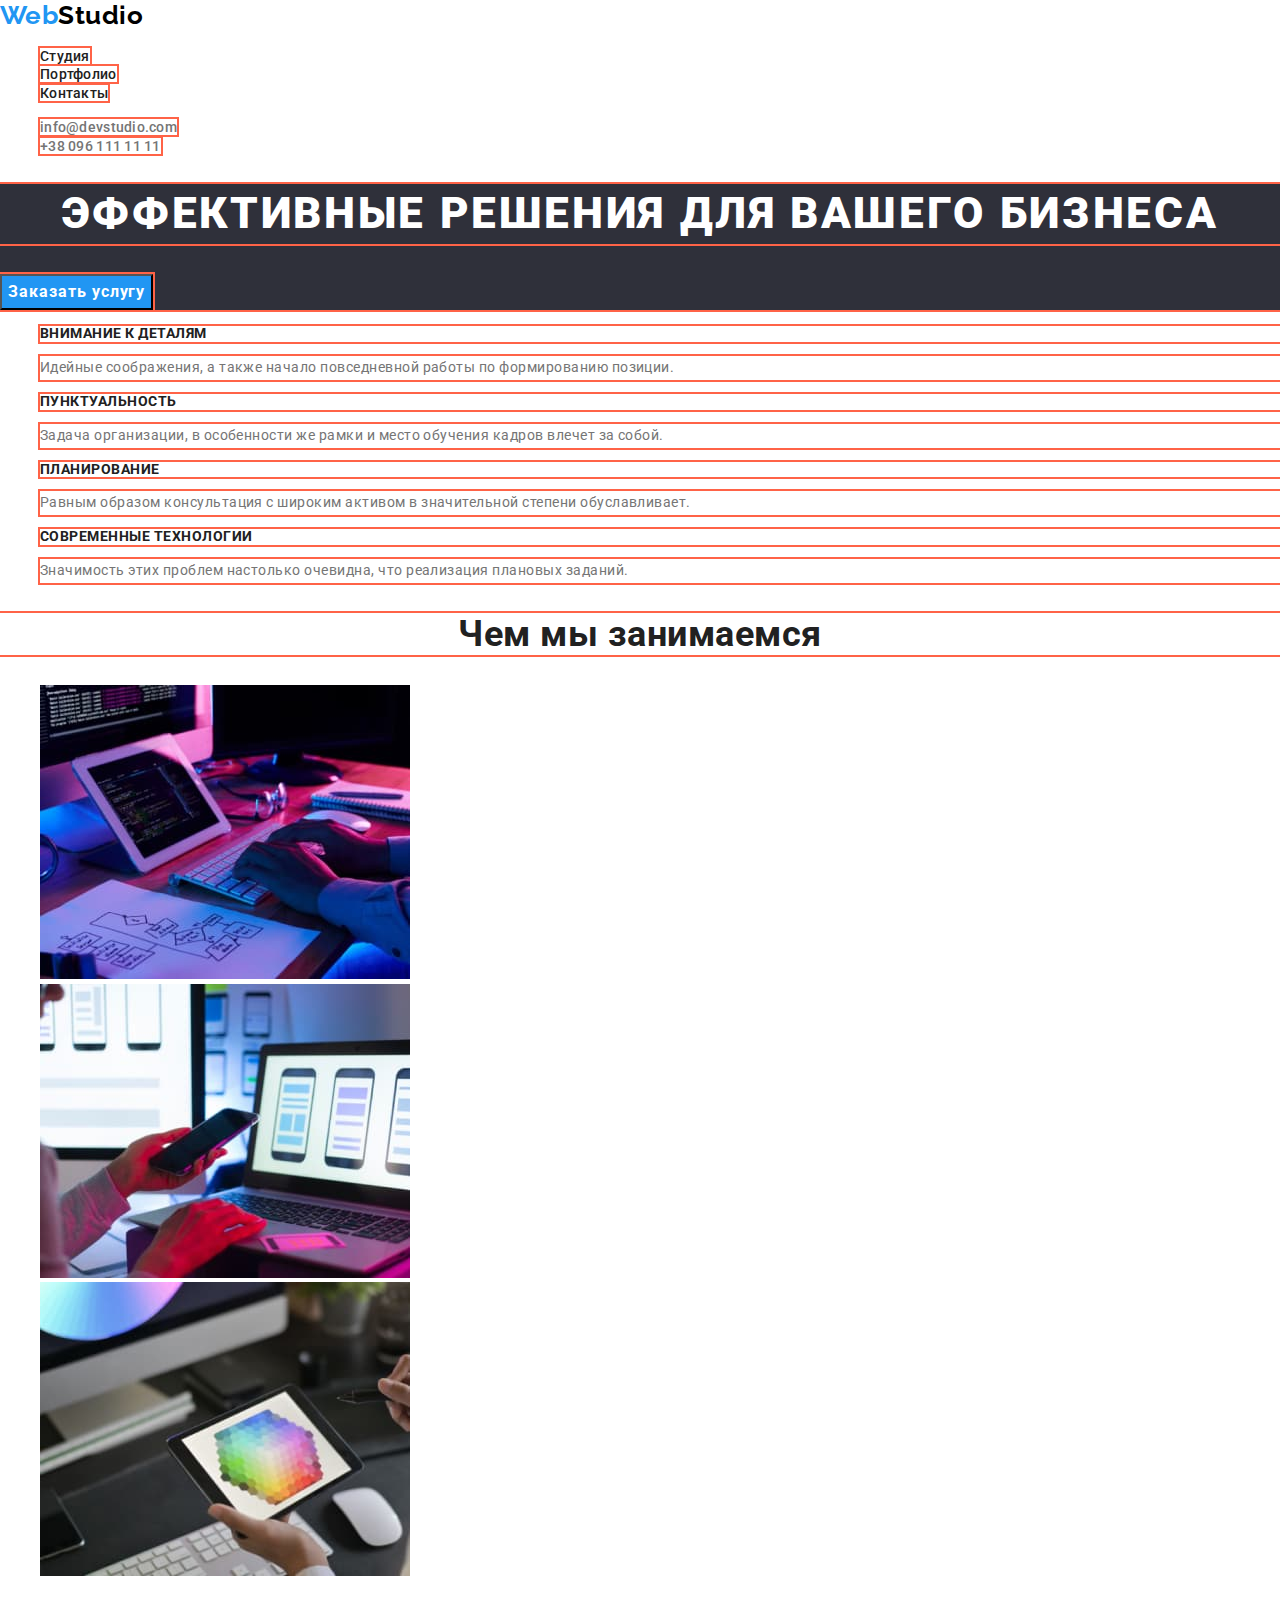
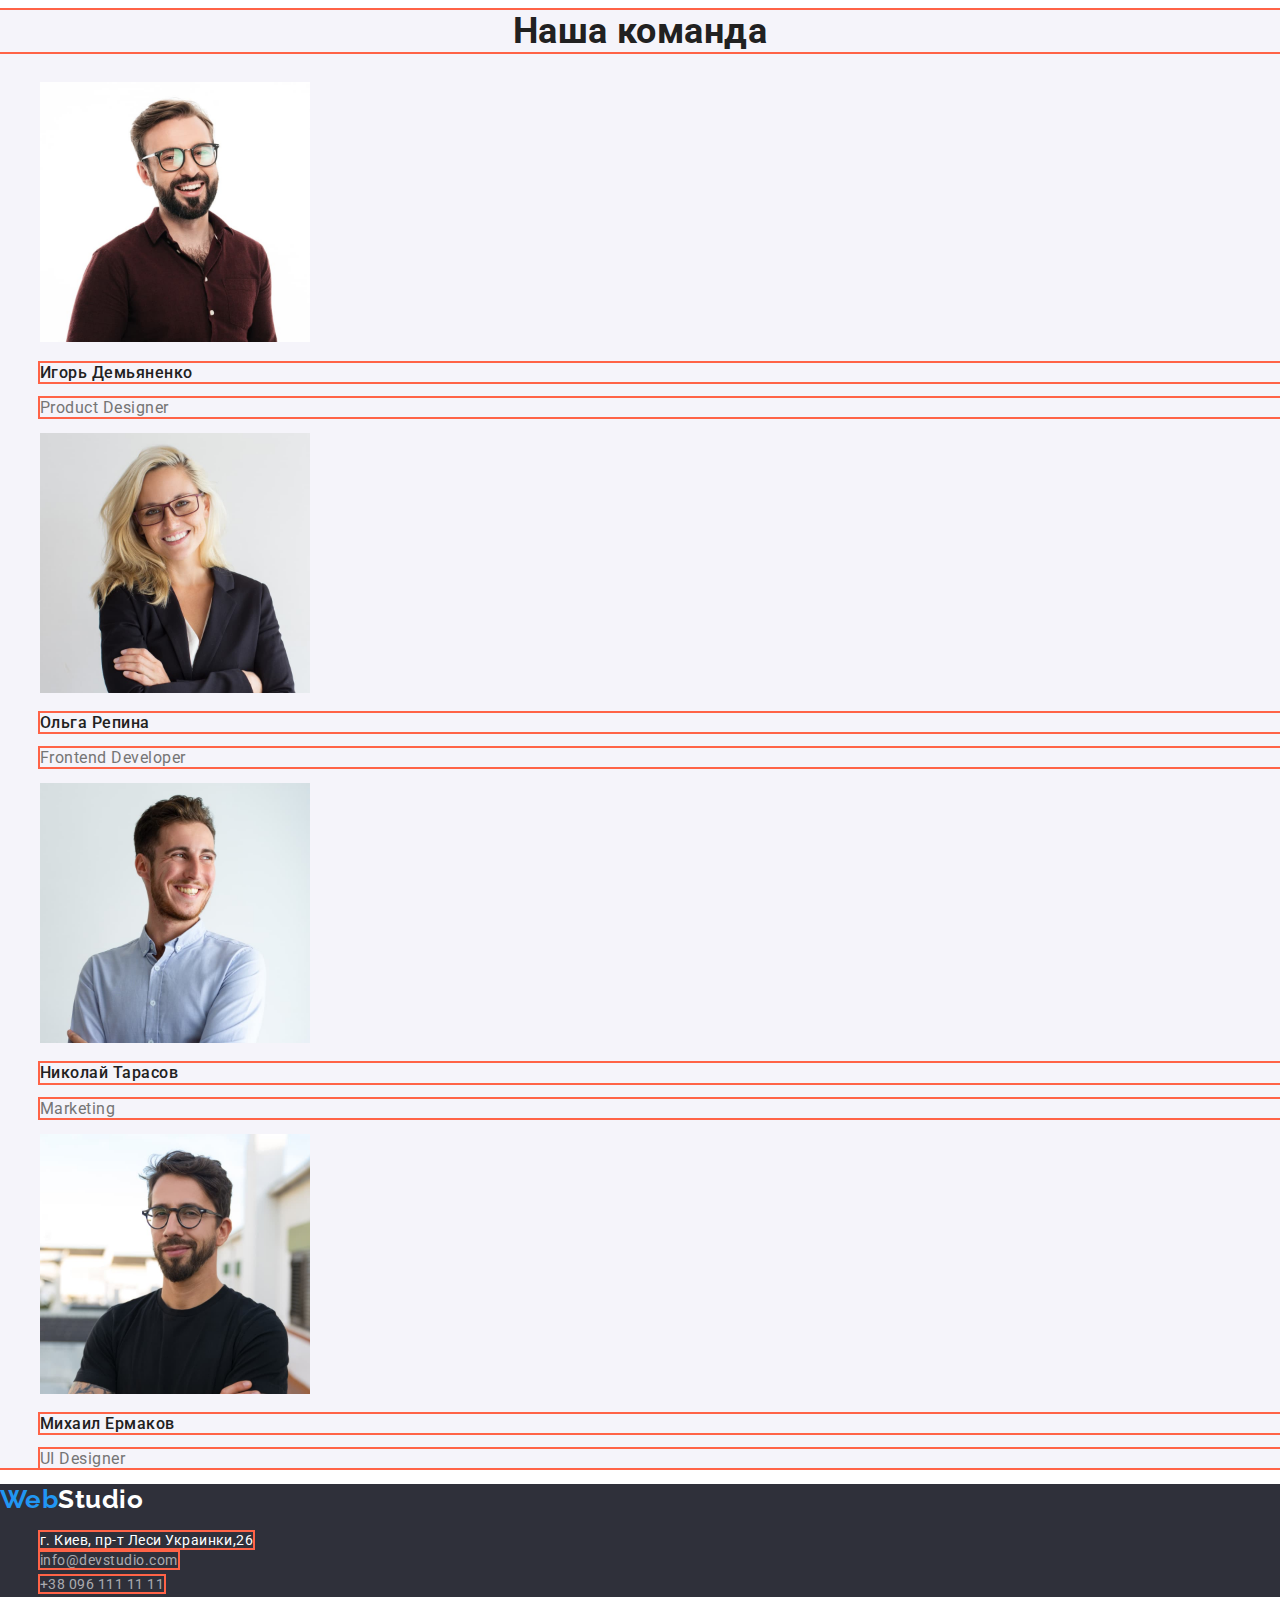
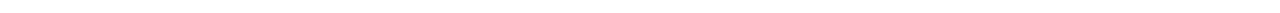
==== index.html @ 61b1cbf6 "Add new files" ====
<!DOCTYPE html>
<html lang="ru">
  <head>
    <meta charset="UTF-8" />
    <meta http-equiv="X-UA-Compatible" content="IE=edge" />
    <meta name="viewport" content="width=device-width, initial-scale=1.0" />
    <title>Document</title>
    <link rel="preconnect" href="https://fonts.googleapis.com" />
    <link rel="preconnect" href="https://fonts.gstatic.com" crossorigin />
    <link
      href="https://fonts.googleapis.com/css2?family=Raleway:wght@700&family=Roboto:wght@400;500;700;900&display=swap"
      rel="stylesheet"
    />
    <link
      rel="stylesheet"
      href="https://cdnjs.cloudflare.com/ajax/libs/modern-normalize/1.0.0/modern-normalize.min.css"
    />
    <link rel="stylesheet" href="./css/styles.css" />
  </head>
  <body>
    <!-- Header -->
    <header class="page-headder">
      <nav>
        <a lang="en" class="link logo-studio-headder" href="/"
          ><span class="link logo-web">Web</span>Studio</a
        >
        <!-- Site-nav -->
        <ul class="list site-nav">
          <li><a href="./index.html" class="link site-nav-link">Студия</a></li>
          <li>
            <a href="./portfolio.html" class="link site-nav-link">Портфолио</a>
          </li>
          <li><a href="" class="link site-nav-link">Контакты</a></li>
        </ul>
      </nav>
      <!-- Contacts -->
      <ul class="list contacts">
        <li>
          <a href="mailto:info@devstudio.com" class="link contacts-link"
            >info@devstudio.com</a
          >
        </li>
        <li>
          <a href="tel:+380961111111" class="link contacts-link"
            >+38 096 111 11 11</a
          >
        </li>
      </ul>
    </header>
    <main>
      <!-- Hero -->
      <section class="hero">
        <h1 class="hero-title">эффективные решения для вашего бизнеса</h1>
        <button type="button" class="button">Заказать услугу</button>
        <!-- Advantages -->
      </section>
      <section class="advantage-section">
        <h2 hidden class="title">Наши преимущества</h2>
        <ul class="list">
          <li>
            <h3 class="list-item-title">Внимание к деталям</h3>
            <p class="list-item-text">
              Идейные соображения, а также начало повседневной работы по
              формированию позиции.
            </p>
          </li>
          <li>
            <h3 class="list-item-title">Пунктуальность</h3>
            <p class="list-item-text">
              Задача организации, в особенности же рамки и место обучения кадров
              влечет за собой.
            </p>
          </li>
          <li>
            <h3 class="list-item-title">Планирование</h3>
            <p class="list-item-text">
              Равным образом консультация с широким активом в значительной
              степени обуславливает.
            </p>
          </li>
          <li>
            <h3 class="list-item-title">Современные технологии</h3>
            <p class="list-item-text">
              Значимость этих проблем настолько очевидна, что реализация
              плановых заданий.
            </p>
          </li>
        </ul>
      </section>
      <!-- Work -->
      <section class="work-section">
        <h2 class="title">Чем мы занимаемся</h2>
        <ul class="list">
          <li>
            <img
              src="./images/img-1.jpg"
              alt="Человек работающий на компьютере"
              width="370"
              height="294"
            />
          </li>
          <li>
            <img
              src="./images/img-2.jpg"
              alt="Человек с мобильным телефоном"
              width="370"
              height="294"
            />
          </li>
          <li>
            <img
              src="./images/img-3.jpg"
              alt="Человек рисующий на планшете"
              width="370"
              height="294"
            />
          </li>
        </ul>
      </section>
      <!-- Our team -->
      <section class="team-section">
        <h2 class="title">Наша команда</h2>
        <ul class="list">
          <li>
            <img
              src="./images/img-1-1.jpg"
              alt="Мужчина с бородой в очках"
              width="270"
              height="260"
            />
            <h3 class="list-title">Игорь Демьяненко</h3>
            <p class="list-title-text" lang="en">Product Designer</p>
          </li>
          <li>
            <img
              src="./images/img-2-2.jpg"
              alt="Девушка блондинка в очках"
              width="270"
              height="260"
            />
            <h3 class="list-title">Ольга Репина</h3>
            <p class="list-title-text" lang="en">Frontend Developer</p>
          </li>
          <li>
            <img
              src="./images/img-3-3.jpg"
              alt="Мужчина в рубашке"
              width="270"
              height="260"
            />
            <h3 class="list-title">Николай Тарасов</h3>
            <p class="list-title-text" lang="en">Marketing</p>
          </li>
          <li>
            <img
              src="./images/img-4-4.jpg"
              alt="Мужчина в футболке в очках"
              width="270"
              height="260"
            />
            <h3 class="list-title">Михаил Ермаков</h3>
            <p class="list-title-text" lang="en">UI Designer</p>
          </li>
        </ul>
      </section>
    </main>
    <!-- Footer -->
    <footer class="footer">
      <a lang="en" class="link logo-studio-footer" href="/"
        ><span class="link logo-web">Web</span>Studio</a
      >
      <address>
        <ul class="list">
          <li>
            <a
              class="link address-link"
              href="https://goo.gl/maps/rsxk5mHzExy43c3M6"
              target="_blank"
              rel="noopener noreferrer"
            >
              г. Киев, пр-т Леси Украинки,26</a
            >
          </li>
          <li>
            <a class="link mail-link" href="mailto:info@devstudio.com">
              info@devstudio.com
            </a>
          </li>
          <li>
            <a class="link phone-link" href="tel:+380961111111">
              +38 096 111 11 11
            </a>
          </li>
        </ul>
      </address>
    </footer>
  </body>
</html>
---- css/styles.css ----
:root {
--primary-text-color: #757575;
--title-text-color: #212121;
--accent-color: #2196F3;
--background-header:#FFFFFF;
--background-footer:#2F303A;
}
/* Styles index.html */
/* Body */

body {
    color: var(--primary-text-color);
    font-family: Roboto, sans-serif;
    letter-spacing: 0.03em;
}

/* Lists styles  */

.list {
    list-style: none;
} 

.link {
    text-decoration: none;
}


/* Headder */

.page-headder {
    background-color: var(--background-header);
}

/* Logo */

.logo-web {
    color: #2196F3;
    font-family: Raleway, sans-serif;
    font-weight: 700;
        font-size: 26px;
        line-height: 1.19;
}

.logo-studio-headder {
    color:#000000;
    font-family: Raleway, sans-serif;
    font-weight: 700;
        font-size: 26px;
        line-height: 1.19;
    
}

/* Site-nav */

.site-nav-link {
    color:#212121;
        font-weight: 500;
        font-size: 14px;
        line-height: 1.14;
        letter-spacing: 0.02em;
        outline: solid 2px tomato;
}

.site-nav-link:hover,
.site-nav-link:focus {
    color: var(--accent-color);
}

/* Contacts */

.contacts-link {
    color: var(--primary-text-color);
        font-weight: 500;
        font-size: 14px;
        line-height: 1.14;
        letter-spacing: 0.02em;
        outline: solid 2px tomato;
}

.contacts-link:hover:hover,
.contacts-link:focus:focus {
    color: var(--accent-color);
}

/* Hero */

.hero {
    background-color: #2F303A;
    outline: solid 2px tomato;
}

.hero-title {
    color:#FFFFFF;
        font-weight: 900;
        font-size: 44px;
        line-height: 1.36;
        text-align: center;
        letter-spacing: 0.06em;
        text-transform: uppercase;
        outline: solid 2px tomato;
}

.hero .button {
    cursor: pointer;
color: #FFFFFF;
background-color: #2196F3;  
font-family: inherit;
    font-weight: 700;
    font-size: 16px;
    line-height: 1.88;
    letter-spacing: 0.06em;
    outline: solid 2px tomato;
}

/* Advantages */

.advantage-section .list-item-title {
    color: var(--title-text-color);
        font-size: 14px;
        line-height: 1.14;
        text-transform: uppercase;
        outline: solid 2px tomato;
}

.advantage-section .list-item-text {
        font-size: 14px;
        line-height: 1.71;
        outline: solid 2px tomato;
}
/* Work */

.work-section .title {
    color: var(--title-text-color);
    font-size: 36px;
    line-height: 1.17;
    text-align: center;
    outline: solid 2px tomato;
}
/* Our team */

.team-section {
background-color: #F5F4FA;
outline: solid 2px tomato;

}

.team-section .title {
color: var(--title-text-color);
    font-size: 36px;
    line-height: 1.17;
    text-align: center;
    outline: solid 2px tomato;
}

.team-section .list-title {
    color: var(--title-text-color);
        font-weight: 500;
        font-size: 16px;
        line-height: 1.19; 
        outline: solid 2px tomato;
}

.team-section .list-title-text {
        font-size: 16px;
        line-height: 1.19;
        outline: solid 2px tomato;
    }
        

  /* Footer */

.footer {
    background-color: var(--background-footer);
}

.logo-studio-footer {
    color: #FFFFFF;
    font-family: Raleway, sans-serif;
        font-weight: 700;
        font-size: 26px;
        line-height: 1.19
}
.address-link {
color: #FFFFFF;
    font-style: normal;
    font-size: 14px;
    line-height: 1.71px; 
    outline: solid 2px tomato;
} 
.mail-link {
    color: rgba(255, 255, 255, 0.6);
    font-style: normal;
        font-size: 14px;
        line-height: 1.71;
        outline: solid 2px tomato;       
}

.phone-link {
    color:rgba(255, 255, 255, 0.6);
    font-style: normal;
            font-size: 14px;
            line-height: 1.71;
            outline: solid 2px tomato;
}

.mail-link:hover,
.mail-link:focus,
.phone-link:hover,
.phone-link:focus {
    color: var(--accent-color);
}
/* Styles portfolio.html */

 /* Work examples section */
  /* Filters */

.examples-section .button {
    cursor: pointer;
    background-color: #F5F4FA;
    color: #212121;
    font-family: inherit;
        font-weight: 500;
        font-size: 16px;
        line-height: 1.62;
        outline: solid 2px tomato;
        }

.examples-section .button:hover,
.examples-section .button:focus {
    background-color: var(--accent-color);
    color: #FFFFFF;
}

/* Work examples */

.examples-list .link {
    text-decoration: none;
}
.examples-list .title {
    color: var(--title-text-color);
        font-size: 18px;
        line-height: 2;
        letter-spacing: 0.06em; 
        outline: solid 2px tomato;
}

.examples-list .text {
    color: var(--primary-text-color);
        font-size: 16px;
        line-height: 1.88;
        outline: solid 2px tomato;
}
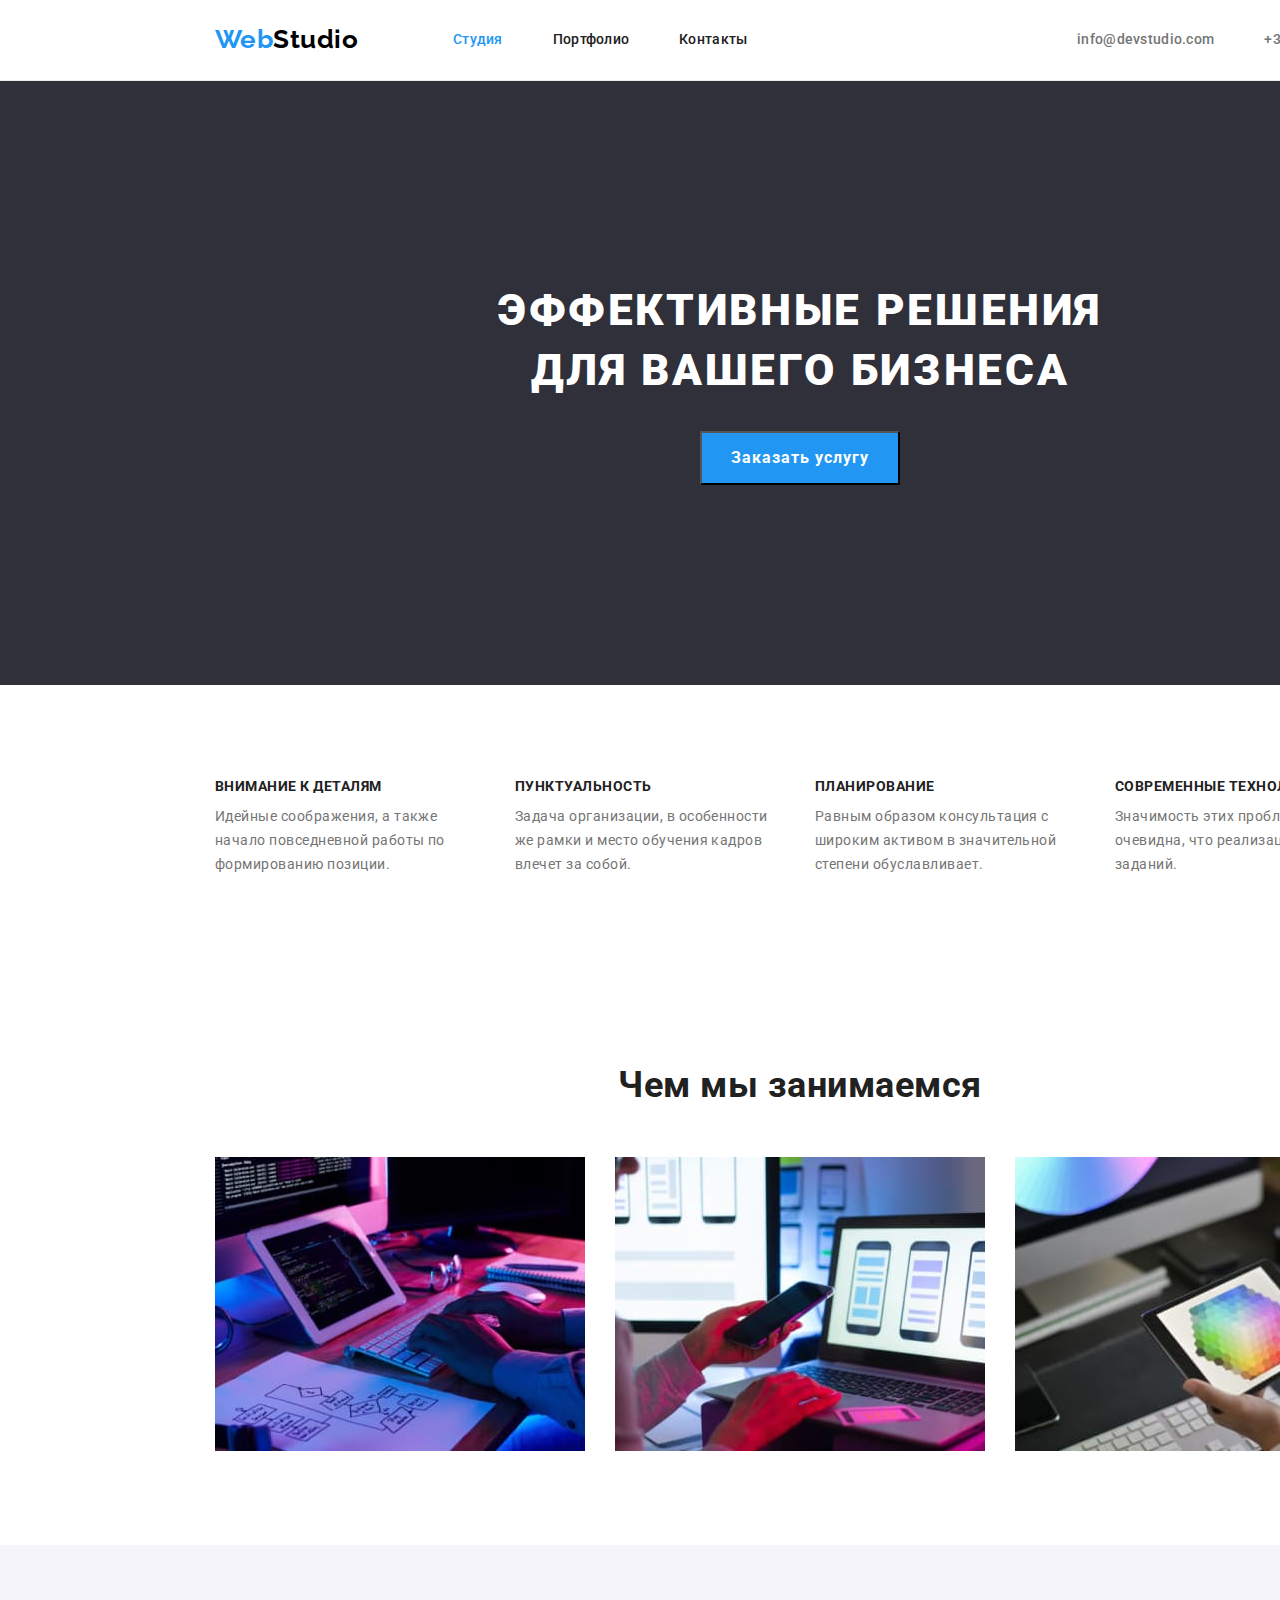
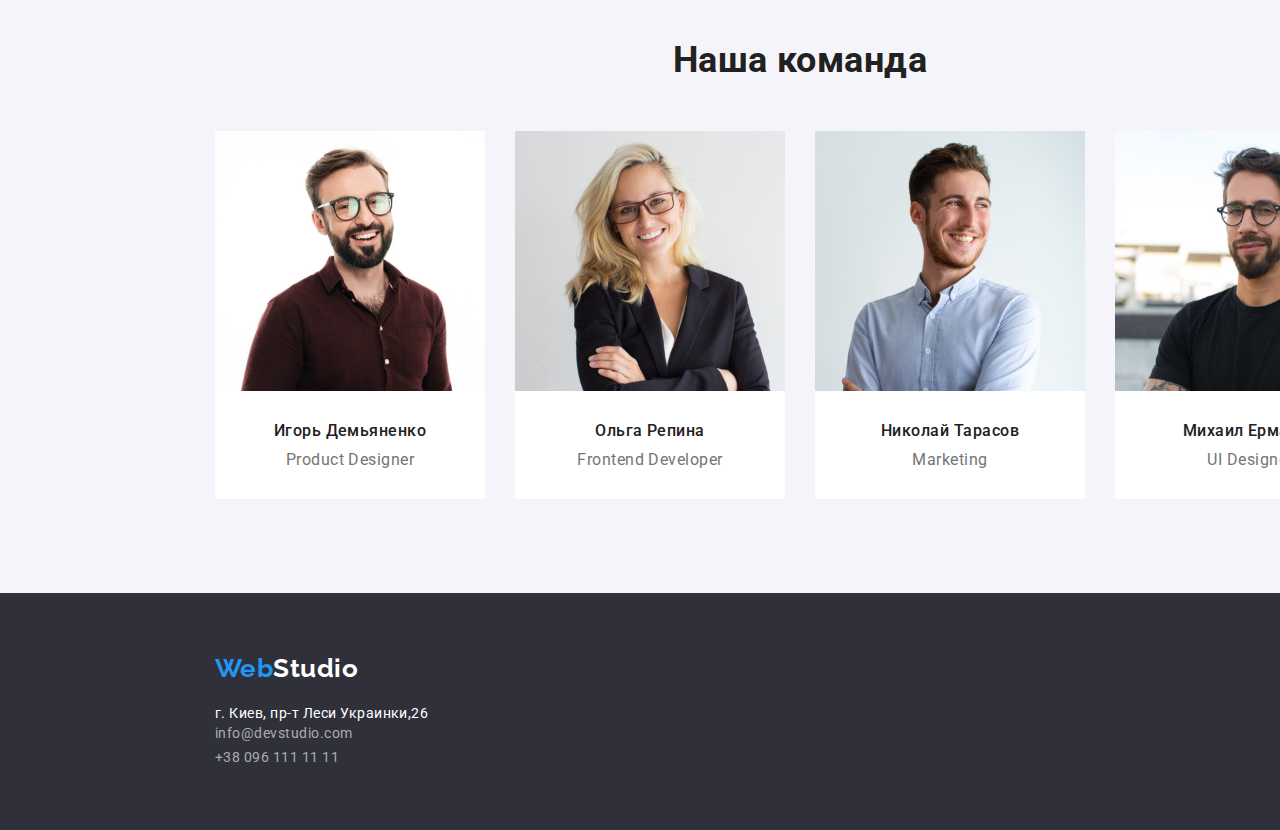
==== commit 343ab345: "Edited html and css" ====
--- a/index.html
+++ b/index.html
@@ -20,179 +20,218 @@
   <body>
     <!-- Header -->
     <header class="page-headder">
-      <nav>
-        <a lang="en" class="link logo-studio-headder" href="/"
-          ><span class="link logo-web">Web</span>Studio</a
-        >
-        <!-- Site-nav -->
-        <ul class="list site-nav">
-          <li><a href="./index.html" class="link site-nav-link">Студия</a></li>
-          <li>
-            <a href="./portfolio.html" class="link site-nav-link">Портфолио</a>
+      <div class="container headder">
+        <nav class="navigation">
+          <div class="logo">
+            <a lang="en" class="link logo-studio-headder" href="/"
+              ><span class="link logo-web">Web</span>Studio</a
+            >
+          </div>
+          <!-- Site-nav -->
+          <ul class="list site-nav">
+            <li class="item">
+              <a href="./index.html" class="current link site-nav-link"
+                >Студия</a
+              >
+            </li>
+            <li class="item">
+              <a href="./portfolio.html" class="link site-nav-link"
+                >Портфолио</a
+              >
+            </li>
+            <li class="item">
+              <a href="" class="link site-nav-link">Контакты</a>
+            </li>
+          </ul>
+        </nav>
+        <!-- Contacts -->
+        <ul class="list contacts">
+          <li class="item">
+            <a href="mailto:info@devstudio.com" class="link contacts-link"
+              >info@devstudio.com</a
+            >
           </li>
-          <li><a href="" class="link site-nav-link">Контакты</a></li>
+          <li class="item">
+            <a href="tel:+380961111111" class="link contacts-link"
+              >+38 096 111 11 11</a
+            >
+          </li>
         </ul>
-      </nav>
-      <!-- Contacts -->
-      <ul class="list contacts">
-        <li>
-          <a href="mailto:info@devstudio.com" class="link contacts-link"
-            >info@devstudio.com</a
-          >
-        </li>
-        <li>
-          <a href="tel:+380961111111" class="link contacts-link"
-            >+38 096 111 11 11</a
-          >
-        </li>
-      </ul>
+      </div>
     </header>
     <main>
       <!-- Hero -->
       <section class="hero">
-        <h1 class="hero-title">эффективные решения для вашего бизнеса</h1>
-        <button type="button" class="button">Заказать услугу</button>
-        <!-- Advantages -->
-      </section>
-      <section class="advantage-section">
-        <h2 hidden class="title">Наши преимущества</h2>
-        <ul class="list">
-          <li>
-            <h3 class="list-item-title">Внимание к деталям</h3>
-            <p class="list-item-text">
-              Идейные соображения, а также начало повседневной работы по
-              формированию позиции.
-            </p>
-          </li>
-          <li>
-            <h3 class="list-item-title">Пунктуальность</h3>
-            <p class="list-item-text">
-              Задача организации, в особенности же рамки и место обучения кадров
-              влечет за собой.
-            </p>
-          </li>
-          <li>
-            <h3 class="list-item-title">Планирование</h3>
-            <p class="list-item-text">
-              Равным образом консультация с широким активом в значительной
-              степени обуславливает.
-            </p>
-          </li>
-          <li>
-            <h3 class="list-item-title">Современные технологии</h3>
-            <p class="list-item-text">
-              Значимость этих проблем настолько очевидна, что реализация
-              плановых заданий.
-            </p>
-          </li>
-        </ul>
+        <div class="container">
+          <h1 class="hero-title">эффективные решения для вашего бизнеса</h1>
+          <button type="button" class="button">Заказать услугу</button>
+          <!-- Advantages -->
+        </div>
+      </section>
+      <section class="section advantage-section">
+        <div class="container">
+          <h2 class="title visually-hidden">Наши преимущества</h2>
+          <ul class="list">
+            <li class="item">
+              <h3 class="list-item-title">Внимание к деталям</h3>
+              <p class="list-item-text">
+                Идейные соображения, а также начало повседневной работы по
+                формированию позиции.
+              </p>
+            </li>
+            <li class="item">
+              <h3 class="list-item-title">Пунктуальность</h3>
+              <p class="list-item-text">
+                Задача организации, в особенности же рамки и место обучения
+                кадров влечет за собой.
+              </p>
+            </li>
+            <li class="item">
+              <h3 class="list-item-title">Планирование</h3>
+              <p class="list-item-text">
+                Равным образом консультация с широким активом в значительной
+                степени обуславливает.
+              </p>
+            </li>
+            <li class="item">
+              <h3 class="list-item-title">Современные технологии</h3>
+              <p class="list-item-text">
+                Значимость этих проблем настолько очевидна, что реализация
+                плановых заданий.
+              </p>
+            </li>
+          </ul>
+        </div>
       </section>
       <!-- Work -->
-      <section class="work-section">
-        <h2 class="title">Чем мы занимаемся</h2>
-        <ul class="list">
-          <li>
-            <img
-              src="./images/img-1.jpg"
-              alt="Человек работающий на компьютере"
-              width="370"
-              height="294"
-            />
-          </li>
-          <li>
-            <img
-              src="./images/img-2.jpg"
-              alt="Человек с мобильным телефоном"
-              width="370"
-              height="294"
-            />
-          </li>
-          <li>
-            <img
-              src="./images/img-3.jpg"
-              alt="Человек рисующий на планшете"
-              width="370"
-              height="294"
-            />
-          </li>
-        </ul>
+      <section class="section work-section">
+        <div class="container">
+          <h2 class="title">Чем мы занимаемся</h2>
+          <ul class="list">
+            <li class="item">
+              <img
+                class="image"
+                src="./images/img-1.jpg"
+                alt="Человек работающий на компьютере"
+                width="370"
+                height="294"
+              />
+            </li>
+            <li class="item">
+              <img
+                class="image"
+                src="./images/img-2.jpg"
+                alt="Человек с мобильным телефоном"
+                width="370"
+                height="294"
+              />
+            </li>
+            <li class="item">
+              <img
+                class="image"
+                src="./images/img-3.jpg"
+                alt="Человек рисующий на планшете"
+                width="370"
+                height="294"
+              />
+            </li>
+          </ul>
+        </div>
       </section>
       <!-- Our team -->
-      <section class="team-section">
-        <h2 class="title">Наша команда</h2>
-        <ul class="list">
-          <li>
-            <img
-              src="./images/img-1-1.jpg"
-              alt="Мужчина с бородой в очках"
-              width="270"
-              height="260"
-            />
-            <h3 class="list-title">Игорь Демьяненко</h3>
-            <p class="list-title-text" lang="en">Product Designer</p>
-          </li>
-          <li>
-            <img
-              src="./images/img-2-2.jpg"
-              alt="Девушка блондинка в очках"
-              width="270"
-              height="260"
-            />
-            <h3 class="list-title">Ольга Репина</h3>
-            <p class="list-title-text" lang="en">Frontend Developer</p>
-          </li>
-          <li>
-            <img
-              src="./images/img-3-3.jpg"
-              alt="Мужчина в рубашке"
-              width="270"
-              height="260"
-            />
-            <h3 class="list-title">Николай Тарасов</h3>
-            <p class="list-title-text" lang="en">Marketing</p>
-          </li>
-          <li>
-            <img
-              src="./images/img-4-4.jpg"
-              alt="Мужчина в футболке в очках"
-              width="270"
-              height="260"
-            />
-            <h3 class="list-title">Михаил Ермаков</h3>
-            <p class="list-title-text" lang="en">UI Designer</p>
-          </li>
-        </ul>
+      <section class="section team-section">
+        <div class="container">
+          <h2 class="title">Наша команда</h2>
+          <ul class="list team-list">
+            <li class="item">
+              <img
+                class="image"
+                src="./images/img-1-1.jpg"
+                alt="Мужчина с бородой в очках"
+                width="270"
+                height="260"
+              />
+              <div class="card-content">
+                <h3 class="list-title">Игорь Демьяненко</h3>
+                <p class="list-title-text" lang="en">Product Designer</p>
+              </div>
+            </li>
+            <li class="item">
+              <img
+                class="image"
+                src="./images/img-2-2.jpg"
+                alt="Девушка блондинка в очках"
+                width="270"
+                height="260"
+              />
+              <div class="card-content">
+                <h3 class="list-title">Ольга Репина</h3>
+                <p class="list-title-text" lang="en">Frontend Developer</p>
+              </div>
+            </li>
+            <li class="item">
+              <img
+                class="image"
+                src="./images/img-3-3.jpg"
+                alt="Мужчина в рубашке"
+                width="270"
+                height="260"
+              />
+              <div class="card-content">
+                <h3 class="list-title">Николай Тарасов</h3>
+                <p class="list-title-text" lang="en">Marketing</p>
+              </div>
+            </li>
+            <li class="item">
+              <img
+                class="image"
+                src="./images/img-4-4.jpg"
+                alt="Мужчина в футболке в очках"
+                width="270"
+                height="260"
+              />
+              <div class="card-content">
+                <h3 class="list-title">Михаил Ермаков</h3>
+                <p class="list-title-text" lang="en">UI Designer</p>
+              </div>
+            </li>
+          </ul>
+        </div>
       </section>
     </main>
     <!-- Footer -->
     <footer class="footer">
-      <a lang="en" class="link logo-studio-footer" href="/"
-        ><span class="link logo-web">Web</span>Studio</a
-      >
-      <address>
-        <ul class="list">
-          <li>
-            <a
-              class="link address-link"
-              href="https://goo.gl/maps/rsxk5mHzExy43c3M6"
-              target="_blank"
-              rel="noopener noreferrer"
-            >
-              г. Киев, пр-т Леси Украинки,26</a
-            >
-          </li>
-          <li>
-            <a class="link mail-link" href="mailto:info@devstudio.com">
-              info@devstudio.com
-            </a>
-          </li>
-          <li>
-            <a class="link phone-link" href="tel:+380961111111">
-              +38 096 111 11 11
-            </a>
-          </li>
-        </ul>
-      </address>
+      <div class="container">
+        <div class="logo-footer">
+          <a lang="en" class="link logo-studio-footer" href="/"
+            ><span class="link logo-web">Web</span>Studio</a
+          >
+        </div>
+        <address class="address">
+          <ul class="list">
+            <li>
+              <a
+                class="link address-link"
+                href="https://goo.gl/maps/rsxk5mHzExy43c3M6"
+                target="_blank"
+                rel="noopener noreferrer"
+              >
+                г. Киев, пр-т Леси Украинки,26</a
+              >
+            </li>
+            <li>
+              <a class="link mail-link" href="mailto:info@devstudio.com">
+                info@devstudio.com
+              </a>
+            </li>
+            <li>
+              <a class="link phone-link" href="tel:+380961111111">
+                +38 096 111 11 11
+              </a>
+            </li>
+          </ul>
+        </address>
+      </div>
     </footer>
   </body>
 </html>
--- a/css/styles.css
+++ b/css/styles.css
@@ -10,6 +10,8 @@
 /* Body */
 
 body {
+    width: 1600px;
+
     color: var(--primary-text-color);
     font-family: Roboto, sans-serif;
     letter-spacing: 0.03em;
@@ -17,22 +19,78 @@
 
 /* Lists styles  */
 
+h1, h2, h3, h4, h5, h6, ul, p {
+margin: 0;
+}
+
 .list {
     list-style: none;
+    padding: 0;
+    margin: 0;
 } 
+
+.image {
+    display: block;
+}
+
+.section {
+    padding-top: 94px;
+    padding-bottom: 94px;
+}
 
 .link {
     text-decoration: none;
 }
 
 
+
+.container {
+    width: 1200px;
+    padding-left: 15px;
+    padding-right: 15px;
+    margin-left: auto;
+    margin-right: auto;
+}
+
+.visually-hidden {
+    position: absolute;
+    width: 1px;
+    height: 1px;
+    margin: -1px;
+    border: 0;
+    padding: 0;
+
+    white-space: nowrap;
+    clip-path: inset(100%);
+    clip: rect(0 0 0 0);
+    overflow: hidden;
+}
+
 /* Headder */
 
 .page-headder {
     background-color: var(--background-header);
+    border-bottom: 1px solid #ECECEC;
+}
+
+.headder {
+    display: flex;
+    align-items: center;
+}
+
+.navigation {
+    display: flex;
+    align-items: center;
 }
 
 /* Logo */
+
+.logo {
+    margin-right: 93px;
+    width: 145px;
+    padding-top: 24px;
+    padding-bottom: 25px;
+}
 
 .logo-web {
     color: #2196F3;
@@ -53,14 +111,28 @@
 
 /* Site-nav */
 
+.site-nav {
+    display: flex;
+    padding-left: 0px;
+}
+
+
 .site-nav-link {
+    display: block;
+    padding-top: 32px;
+    padding-bottom: 32px;
     color:#212121;
         font-weight: 500;
         font-size: 14px;
         line-height: 1.14;
         letter-spacing: 0.02em;
-        outline: solid 2px tomato;
-}
+}
+
+
+.site-nav .item:not(:last-child) {
+    margin-right: 50px;
+}
+
 
 .site-nav-link:hover,
 .site-nav-link:focus {
@@ -69,13 +141,26 @@
 
 /* Contacts */
 
+.contacts { 
+    display: flex;
+    margin-left: auto;
+}
+
+.contacts .item:not(:last-child){
+    margin-right: 50px;
+
+}
+
 .contacts-link {
+display: block;
+padding-top: 32px;
+padding-bottom: 32px;
+
     color: var(--primary-text-color);
         font-weight: 500;
         font-size: 14px;
         line-height: 1.14;
         letter-spacing: 0.02em;
-        outline: solid 2px tomato;
 }
 
 .contacts-link:hover:hover,
@@ -86,11 +171,18 @@
 /* Hero */
 
 .hero {
+    padding-top: 200px;
+    padding-bottom: 200px;
+
     background-color: #2F303A;
-    outline: solid 2px tomato;
 }
 
 .hero-title {
+width: 696px;
+margin-left: auto;
+margin-right: auto;
+margin-bottom: 30px;
+
     color:#FFFFFF;
         font-weight: 900;
         font-size: 44px;
@@ -98,11 +190,16 @@
         text-align: center;
         letter-spacing: 0.06em;
         text-transform: uppercase;
-        outline: solid 2px tomato;
 }
 
 .hero .button {
-    cursor: pointer;
+    display: block;
+    width: 200px;
+margin: 0 auto;
+padding-top: 10px;
+padding-bottom: 10px;
+
+cursor: pointer;
 color: #FFFFFF;
 background-color: #2196F3;  
 font-family: inherit;
@@ -110,68 +207,130 @@
     font-size: 16px;
     line-height: 1.88;
     letter-spacing: 0.06em;
-    outline: solid 2px tomato;
 }
 
 /* Advantages */
+.advantage-section .item {
+    flex-basis: 270px;
+}
+
+.advantage-section .item:not(:last-child) {
+margin-right: 30px;
+}
+
+.advantage-section .list {
+    display: flex;
+}
 
 .advantage-section .list-item-title {
+    padding-left: 0;
+    margin-bottom: 10px;
+
     color: var(--title-text-color);
         font-size: 14px;
         line-height: 1.14;
         text-transform: uppercase;
-        outline: solid 2px tomato;
 }
 
 .advantage-section .list-item-text {
         font-size: 14px;
         line-height: 1.71;
-        outline: solid 2px tomato;
 }
 /* Work */
+.work-section .list {
+    display: flex;
+    justify-content: center;
+    padding-left: 0px;
+    padding-right: 0px;
+}
+
+.work-section .item {
+flex-basis: 370px;
+}
 
 .work-section .title {
+width: 376px;
+margin-left: auto;
+margin-right: auto;
+margin-bottom: 50px;
+
     color: var(--title-text-color);
     font-size: 36px;
     line-height: 1.17;
     text-align: center;
-    outline: solid 2px tomato;
-}
+}
+
+.work-section .item:not(:last-child){
+    margin-right: 30px;
+}
+
 /* Our team */
+
+.team-section .team-list {
+    display: flex;
+    justify-content: center;
+}
+
+.team-section .item:not(:last-child) {
+    margin-right: 30px;
+}
+
+.team-section .item {
+    flex-basis: 270px;
+}
 
 .team-section {
 background-color: #F5F4FA;
-outline: solid 2px tomato;
-
 }
 
 .team-section .title {
+    width: 264px;
+    margin-bottom: 50px;
+    margin-left: auto;
+        margin-right: auto;
+
 color: var(--title-text-color);
     font-size: 36px;
     line-height: 1.17;
     text-align: center;
-    outline: solid 2px tomato;
 }
 
 .team-section .list-title {
+    margin-bottom: 10px;
+
     color: var(--title-text-color);
         font-weight: 500;
         font-size: 16px;
         line-height: 1.19; 
-        outline: solid 2px tomato;
 }
 
 .team-section .list-title-text {
         font-size: 16px;
         line-height: 1.19;
-        outline: solid 2px tomato;
     }
-        
+
+.team-section .card-content {
+    width: 270px;
+    padding-top: 30px;
+    padding-bottom: 30px;
+    padding-left: 15px;
+    padding-right: 15px;
+    text-align: center;
+
+    background-color: #FFFFFF;
+}    
 
   /* Footer */
 
 .footer {
+    padding-top: 60px;
+    padding-bottom: 60px;
+
     background-color: var(--background-footer);
+}
+
+.logo-footer {
+    margin-bottom: 20px;
 }
 
 .logo-studio-footer {
@@ -186,14 +345,12 @@
     font-style: normal;
     font-size: 14px;
     line-height: 1.71px; 
-    outline: solid 2px tomato;
 } 
 .mail-link {
     color: rgba(255, 255, 255, 0.6);
     font-style: normal;
         font-size: 14px;
-        line-height: 1.71;
-        outline: solid 2px tomato;       
+        line-height: 1.71;     
 }
 
 .phone-link {
@@ -201,7 +358,6 @@
     font-style: normal;
             font-size: 14px;
             line-height: 1.71;
-            outline: solid 2px tomato;
 }
 
 .mail-link:hover,
@@ -215,7 +371,32 @@
  /* Work examples section */
   /* Filters */
 
+
+.examples-section .list-button {
+display: flex;
+flex-wrap: wrap;
+justify-content: center;
+margin-bottom: 34px;
+}
+
+.examples-section .examples-list {
+display: flex;
+    flex-wrap: wrap;
+    margin-left: -30px;
+    margin-top: -30px;
+    justify-content: center;  
+}
+
+.examples-list > .list-item {
+    flex-basis: calc(100% / 3 - 30px);
+    margin-left: 30px;
+    margin-top: 30px;
+}
+
 .examples-section .button {
+    padding: 6px 22px;
+    border-radius: 4px;
+
     cursor: pointer;
     background-color: #F5F4FA;
     color: #212121;
@@ -223,9 +404,11 @@
         font-weight: 500;
         font-size: 16px;
         line-height: 1.62;
-        outline: solid 2px tomato;
-        }
-
+}
+
+.examples-section .item:not(:last-child) {
+    margin-right: 8px;
+}
 .examples-section .button:hover,
 .examples-section .button:focus {
     background-color: var(--accent-color);
@@ -234,20 +417,32 @@
 
 /* Work examples */
 
-.examples-list .link {
-    text-decoration: none;
-}
 .examples-list .title {
+    margin-bottom: 4px;
+
     color: var(--title-text-color);
         font-size: 18px;
         line-height: 2;
         letter-spacing: 0.06em; 
-        outline: solid 2px tomato;
 }
 
 .examples-list .text {
     color: var(--primary-text-color);
         font-size: 16px;
         line-height: 1.88;
-        outline: solid 2px tomato;
-}+
+}
+
+.examples-list .card-content {
+    padding-top: 20px;
+    padding-bottom: 20px;
+    padding-left: 24px;
+    padding-right: 24px;
+border-right: 1px solid #EEEEEE; 
+border-left: 1px solid #EEEEEE;;  
+border-bottom: 1px solid #EEEEEE;
+}
+
+.current {
+    color: var(--accent-color);
+}
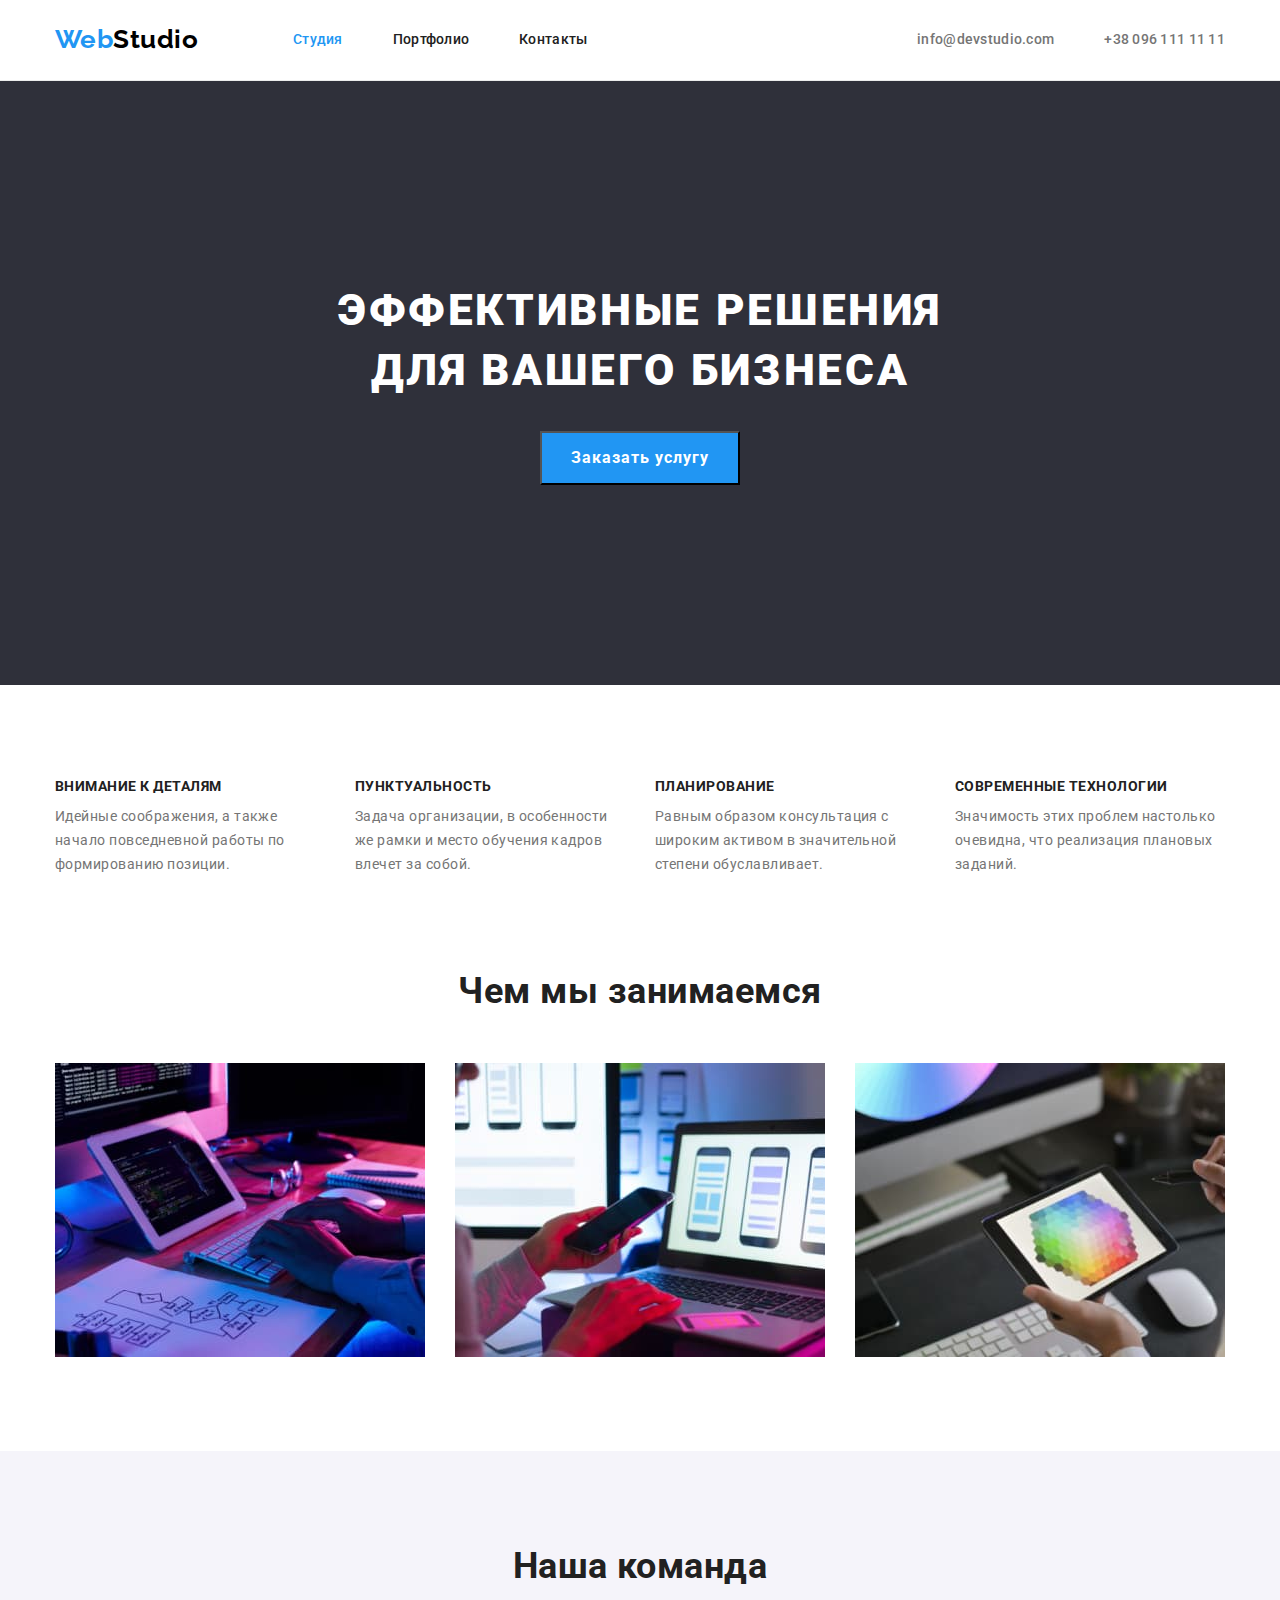
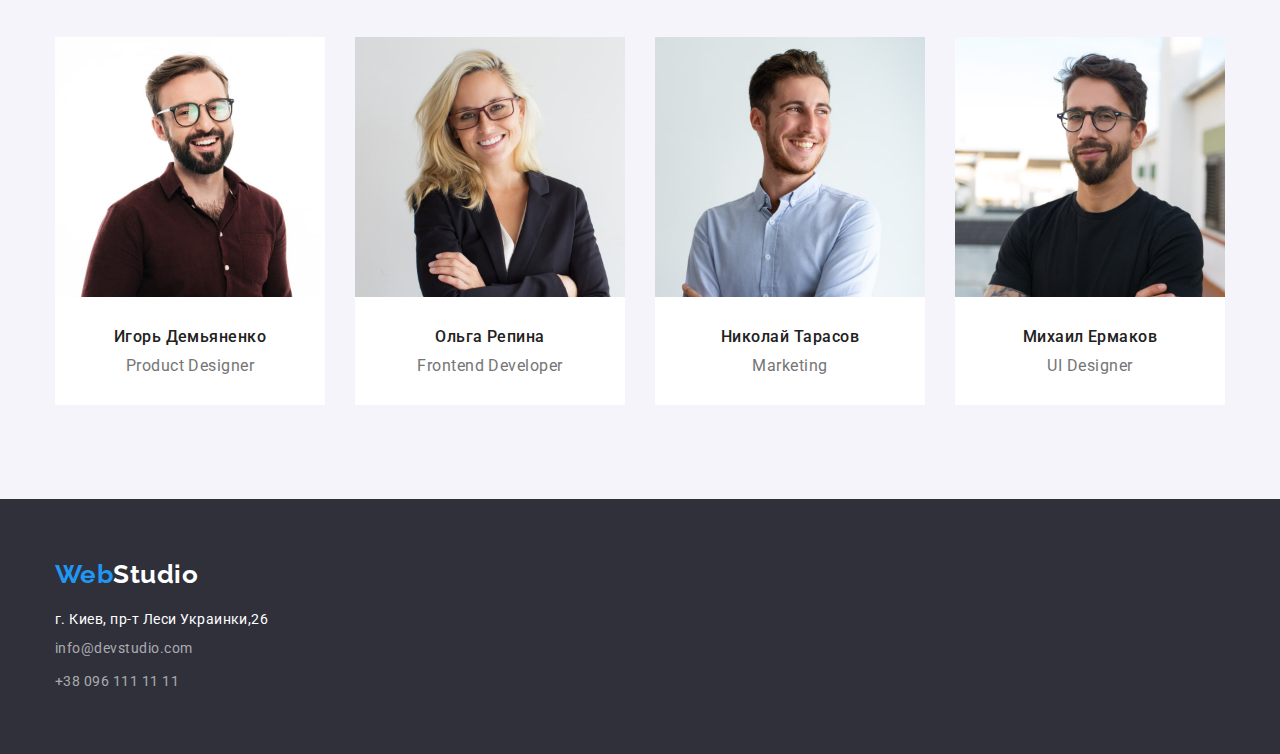
==== commit eea59177: "Edited html and css files" ====
--- a/index.html
+++ b/index.html
@@ -68,7 +68,7 @@
           <!-- Advantages -->
         </div>
       </section>
-      <section class="section advantage-section">
+      <section class="advantage-section">
         <div class="container">
           <h2 class="title visually-hidden">Наши преимущества</h2>
           <ul class="list">
@@ -209,7 +209,7 @@
         </div>
         <address class="address">
           <ul class="list">
-            <li>
+            <li class="item">
               <a
                 class="link address-link"
                 href="https://goo.gl/maps/rsxk5mHzExy43c3M6"
@@ -219,7 +219,7 @@
                 г. Киев, пр-т Леси Украинки,26</a
               >
             </li>
-            <li>
+            <li class="item">
               <a class="link mail-link" href="mailto:info@devstudio.com">
                 info@devstudio.com
               </a>
--- a/css/styles.css
+++ b/css/styles.css
@@ -10,129 +10,123 @@
 /* Body */
 
 body {
-    width: 1600px;
-
-    color: var(--primary-text-color);
-    font-family: Roboto, sans-serif;
-    letter-spacing: 0.03em;
-}
-
-/* Lists styles  */
+
+color: var(--primary-text-color);
+font-family: Roboto, sans-serif;
+letter-spacing: 0.03em;
+}
+
+/* Common styles  */
 
 h1, h2, h3, h4, h5, h6, ul, p {
 margin: 0;
 }
 
 .list {
-    list-style: none;
-    padding: 0;
-    margin: 0;
+list-style: none;
+padding: 0;
+margin: 0;
 } 
 
 .image {
-    display: block;
+display: block;
 }
 
 .section {
-    padding-top: 94px;
-    padding-bottom: 94px;
+padding-top: 94px;
+padding-bottom: 94px;
 }
 
 .link {
-    text-decoration: none;
-}
-
-
+text-decoration: none;
+}
 
 .container {
-    width: 1200px;
-    padding-left: 15px;
-    padding-right: 15px;
-    margin-left: auto;
-    margin-right: auto;
+width: 1200px;
+padding-left: 15px;
+padding-right: 15px;
+margin-left: auto;
+margin-right: auto;
 }
 
 .visually-hidden {
-    position: absolute;
-    width: 1px;
-    height: 1px;
-    margin: -1px;
-    border: 0;
-    padding: 0;
-
-    white-space: nowrap;
-    clip-path: inset(100%);
-    clip: rect(0 0 0 0);
-    overflow: hidden;
+position: absolute;
+width: 1px;
+height: 1px;
+margin: -1px;
+border: 0;
+padding: 0;
+
+white-space: nowrap;
+clip-path: inset(100%);
+clip: rect(0 0 0 0);
+overflow: hidden;
 }
 
 /* Headder */
 
 .page-headder {
-    background-color: var(--background-header);
-    border-bottom: 1px solid #ECECEC;
+background-color: var(--background-header);
+border-bottom: 1px solid #ECECEC;
 }
 
 .headder {
-    display: flex;
-    align-items: center;
+display: flex;
+align-items: center;
 }
 
 .navigation {
-    display: flex;
-    align-items: center;
+display: flex;
+align-items: center;
 }
 
 /* Logo */
 
 .logo {
-    margin-right: 93px;
-    width: 145px;
-    padding-top: 24px;
-    padding-bottom: 25px;
+margin-right: 93px;
+width: 145px;
+padding-top: 24px;
+padding-bottom: 25px;
 }
 
 .logo-web {
-    color: #2196F3;
-    font-family: Raleway, sans-serif;
-    font-weight: 700;
-        font-size: 26px;
-        line-height: 1.19;
+color: #2196F3;
+font-family: Raleway, sans-serif;
+font-weight: 700;
+font-size: 26px;
+line-height: 1.19;
 }
 
 .logo-studio-headder {
-    color:#000000;
-    font-family: Raleway, sans-serif;
-    font-weight: 700;
-        font-size: 26px;
-        line-height: 1.19;
+color:#000000;
+font-family: Raleway, sans-serif;
+font-weight: 700;
+font-size: 26px;
+line-height: 1.19;   
+}
+
+/* Site-nav */
+
+.site-nav {
+display: flex;
+padding-left: 0px;
+}
+
+.site-nav-link {
+display: block;
+padding-top: 32px;
+padding-bottom: 32px;
     
-}
-
-/* Site-nav */
-
-.site-nav {
-    display: flex;
-    padding-left: 0px;
-}
-
-
-.site-nav-link {
-    display: block;
-    padding-top: 32px;
-    padding-bottom: 32px;
-    color:#212121;
-        font-weight: 500;
-        font-size: 14px;
-        line-height: 1.14;
-        letter-spacing: 0.02em;
-}
-
+color:#212121;
+font-weight: 500;
+font-size: 14px;
+line-height: 1.14;
+letter-spacing: 0.02em;
+}
 
 .site-nav .item:not(:last-child) {
     margin-right: 50px;
 }
-
 
 .site-nav-link:hover,
 .site-nav-link:focus {
@@ -142,13 +136,12 @@
 /* Contacts */
 
 .contacts { 
-    display: flex;
-    margin-left: auto;
+display: flex;
+margin-left: auto;
 }
 
 .contacts .item:not(:last-child){
-    margin-right: 50px;
-
+margin-right: 50px;
 }
 
 .contacts-link {
@@ -156,25 +149,25 @@
 padding-top: 32px;
 padding-bottom: 32px;
 
-    color: var(--primary-text-color);
-        font-weight: 500;
-        font-size: 14px;
-        line-height: 1.14;
-        letter-spacing: 0.02em;
+color: var(--primary-text-color);
+font-weight: 500;
+font-size: 14px;
+line-height: 1.14;
+letter-spacing: 0.02em;
 }
 
 .contacts-link:hover:hover,
 .contacts-link:focus:focus {
-    color: var(--accent-color);
+color: var(--accent-color);
 }
 
 /* Hero */
 
 .hero {
-    padding-top: 200px;
-    padding-bottom: 200px;
-
-    background-color: #2F303A;
+padding-top: 200px;
+padding-bottom: 200px;
+
+background-color: #2F303A;
 }
 
 .hero-title {
@@ -183,18 +176,18 @@
 margin-right: auto;
 margin-bottom: 30px;
 
-    color:#FFFFFF;
-        font-weight: 900;
-        font-size: 44px;
-        line-height: 1.36;
-        text-align: center;
-        letter-spacing: 0.06em;
-        text-transform: uppercase;
+color:#FFFFFF;
+font-weight: 900;
+font-size: 44px;
+line-height: 1.36;
+text-align: center;
+letter-spacing: 0.06em;
+text-transform: uppercase;
 }
 
 .hero .button {
-    display: block;
-    width: 200px;
+display: block;
+width: 200px;
 margin: 0 auto;
 padding-top: 10px;
 padding-bottom: 10px;
@@ -203,15 +196,20 @@
 color: #FFFFFF;
 background-color: #2196F3;  
 font-family: inherit;
-    font-weight: 700;
-    font-size: 16px;
-    line-height: 1.88;
-    letter-spacing: 0.06em;
+font-weight: 700;
+font-size: 16px;
+line-height: 1.88;
+letter-spacing: 0.06em;
 }
 
 /* Advantages */
+.advantage-section {
+  padding-top: 94px;
+  padding-bottom: 0px;
+}
+
 .advantage-section .item {
-    flex-basis: 270px;
+flex-basis: 270px;
 }
 
 .advantage-section .item:not(:last-child) {
@@ -219,29 +217,28 @@
 }
 
 .advantage-section .list {
-    display: flex;
+display: flex;
 }
 
 .advantage-section .list-item-title {
-    padding-left: 0;
-    margin-bottom: 10px;
-
-    color: var(--title-text-color);
-        font-size: 14px;
-        line-height: 1.14;
-        text-transform: uppercase;
+padding-left: 0;
+margin-bottom: 10px;
+
+color: var(--title-text-color);
+font-size: 14px;
+line-height: 1.14;
+text-transform: uppercase;
 }
 
 .advantage-section .list-item-text {
-        font-size: 14px;
-        line-height: 1.71;
+font-size: 14px;
+line-height: 1.71;
 }
 /* Work */
+
 .work-section .list {
-    display: flex;
-    justify-content: center;
-    padding-left: 0px;
-    padding-right: 0px;
+display: flex;
+justify-content: center;
 }
 
 .work-section .item {
@@ -254,21 +251,21 @@
 margin-right: auto;
 margin-bottom: 50px;
 
-    color: var(--title-text-color);
-    font-size: 36px;
-    line-height: 1.17;
-    text-align: center;
+color: var(--title-text-color);
+font-size: 36px;
+line-height: 1.17;
+text-align: center;
 }
 
 .work-section .item:not(:last-child){
-    margin-right: 30px;
+margin-right: 30px;
 }
 
 /* Our team */
 
 .team-section .team-list {
-    display: flex;
-    justify-content: center;
+display: flex;
+justify-content: center;
 }
 
 .team-section .item:not(:last-child) {
@@ -276,7 +273,7 @@
 }
 
 .team-section .item {
-    flex-basis: 270px;
+flex-basis: 270px;
 }
 
 .team-section {
@@ -284,165 +281,171 @@
 }
 
 .team-section .title {
-    width: 264px;
-    margin-bottom: 50px;
-    margin-left: auto;
-        margin-right: auto;
+width: 264px;
+margin-bottom: 50px;
+margin-left: auto;
+margin-right: auto;
 
 color: var(--title-text-color);
-    font-size: 36px;
-    line-height: 1.17;
-    text-align: center;
+font-size: 36px;
+line-height: 1.17;
+text-align: center;
 }
 
 .team-section .list-title {
-    margin-bottom: 10px;
-
-    color: var(--title-text-color);
-        font-weight: 500;
-        font-size: 16px;
-        line-height: 1.19; 
+margin-bottom: 10px;
+
+color: var(--title-text-color);
+font-weight: 500;
+font-size: 16px;
+line-height: 1.19; 
 }
 
 .team-section .list-title-text {
-        font-size: 16px;
-        line-height: 1.19;
-    }
+font-size: 16px;
+line-height: 1.19;
+}
 
 .team-section .card-content {
-    width: 270px;
-    padding-top: 30px;
-    padding-bottom: 30px;
-    padding-left: 15px;
-    padding-right: 15px;
-    text-align: center;
-
-    background-color: #FFFFFF;
+width: 270px;
+padding-top: 30px;
+padding-bottom: 30px;
+padding-left: 15px;
+padding-right: 15px;
+text-align: center;
+
+background-color: #FFFFFF;
 }    
 
   /* Footer */
 
 .footer {
-    padding-top: 60px;
-    padding-bottom: 60px;
-
-    background-color: var(--background-footer);
+padding-top: 60px;
+padding-bottom: 60px;
+
+background-color: var(--background-footer);
 }
 
 .logo-footer {
-    margin-bottom: 20px;
+margin-bottom: 20px;
 }
 
 .logo-studio-footer {
-    color: #FFFFFF;
-    font-family: Raleway, sans-serif;
-        font-weight: 700;
-        font-size: 26px;
-        line-height: 1.19
-}
+color: #FFFFFF;
+font-family: Raleway, sans-serif;
+font-weight: 700;
+font-size: 26px;
+line-height: 1.19
+}
+
+.footer .item {
+margin-bottom: 9px;
+}
+
 .address-link {
 color: #FFFFFF;
-    font-style: normal;
-    font-size: 14px;
-    line-height: 1.71px; 
+font-style: normal;
+font-size: 14px;
+line-height: 1.71px; 
 } 
+
 .mail-link {
-    color: rgba(255, 255, 255, 0.6);
-    font-style: normal;
-        font-size: 14px;
-        line-height: 1.71;     
+color: rgba(255, 255, 255, 0.6);
+font-style: normal;
+font-size: 14px;
+line-height: 1.71;     
 }
 
 .phone-link {
-    color:rgba(255, 255, 255, 0.6);
-    font-style: normal;
-            font-size: 14px;
-            line-height: 1.71;
+color:rgba(255, 255, 255, 0.6);
+font-style: normal;
+font-size: 14px;
+line-height: 1.71;
 }
 
 .mail-link:hover,
 .mail-link:focus,
 .phone-link:hover,
 .phone-link:focus {
-    color: var(--accent-color);
-}
+color: var(--accent-color);
+}
+
 /* Styles portfolio.html */
 
  /* Work examples section */
   /* Filters */
 
-
 .examples-section .list-button {
 display: flex;
 flex-wrap: wrap;
 justify-content: center;
-margin-bottom: 34px;
+margin-bottom: 50px;
 }
 
 .examples-section .examples-list {
 display: flex;
-    flex-wrap: wrap;
-    margin-left: -30px;
-    margin-top: -30px;
-    justify-content: center;  
+flex-wrap: wrap;
+margin-left: -30px;
+margin-top: -30px;
+justify-content: center;  
 }
 
 .examples-list > .list-item {
-    flex-basis: calc(100% / 3 - 30px);
-    margin-left: 30px;
-    margin-top: 30px;
+flex-basis: calc(100% / 3 - 30px);
+margin-left: 30px;
+margin-top: 30px;
 }
 
 .examples-section .button {
-    padding: 6px 22px;
-    border-radius: 4px;
-
-    cursor: pointer;
-    background-color: #F5F4FA;
-    color: #212121;
-    font-family: inherit;
-        font-weight: 500;
-        font-size: 16px;
-        line-height: 1.62;
+padding: 6px 22px;
+border-radius: 4px;
+
+cursor: pointer;
+background-color: #F5F4FA;
+color: #212121;
+font-family: inherit;
+font-weight: 500;
+font-size: 16px;
+line-height: 1.62;
 }
 
 .examples-section .item:not(:last-child) {
-    margin-right: 8px;
-}
+margin-right: 8px;
+}
+
 .examples-section .button:hover,
 .examples-section .button:focus {
-    background-color: var(--accent-color);
-    color: #FFFFFF;
+background-color: var(--accent-color);
+color: #FFFFFF;
 }
 
 /* Work examples */
 
 .examples-list .title {
-    margin-bottom: 4px;
-
-    color: var(--title-text-color);
-        font-size: 18px;
+margin-bottom: 4px;
+
+color: var(--title-text-color);
+font-size: 18px;
         line-height: 2;
         letter-spacing: 0.06em; 
 }
 
 .examples-list .text {
-    color: var(--primary-text-color);
-        font-size: 16px;
-        line-height: 1.88;
-
+color: var(--primary-text-color);
+font-size: 16px;
+line-height: 1.88;
 }
 
 .examples-list .card-content {
-    padding-top: 20px;
-    padding-bottom: 20px;
-    padding-left: 24px;
-    padding-right: 24px;
+padding-top: 20px;
+padding-bottom: 20px;
+padding-left: 24px;
+padding-right: 24px;
 border-right: 1px solid #EEEEEE; 
 border-left: 1px solid #EEEEEE;;  
 border-bottom: 1px solid #EEEEEE;
 }
 
 .current {
-    color: var(--accent-color);
-}
+color: var(--accent-color);
+}
